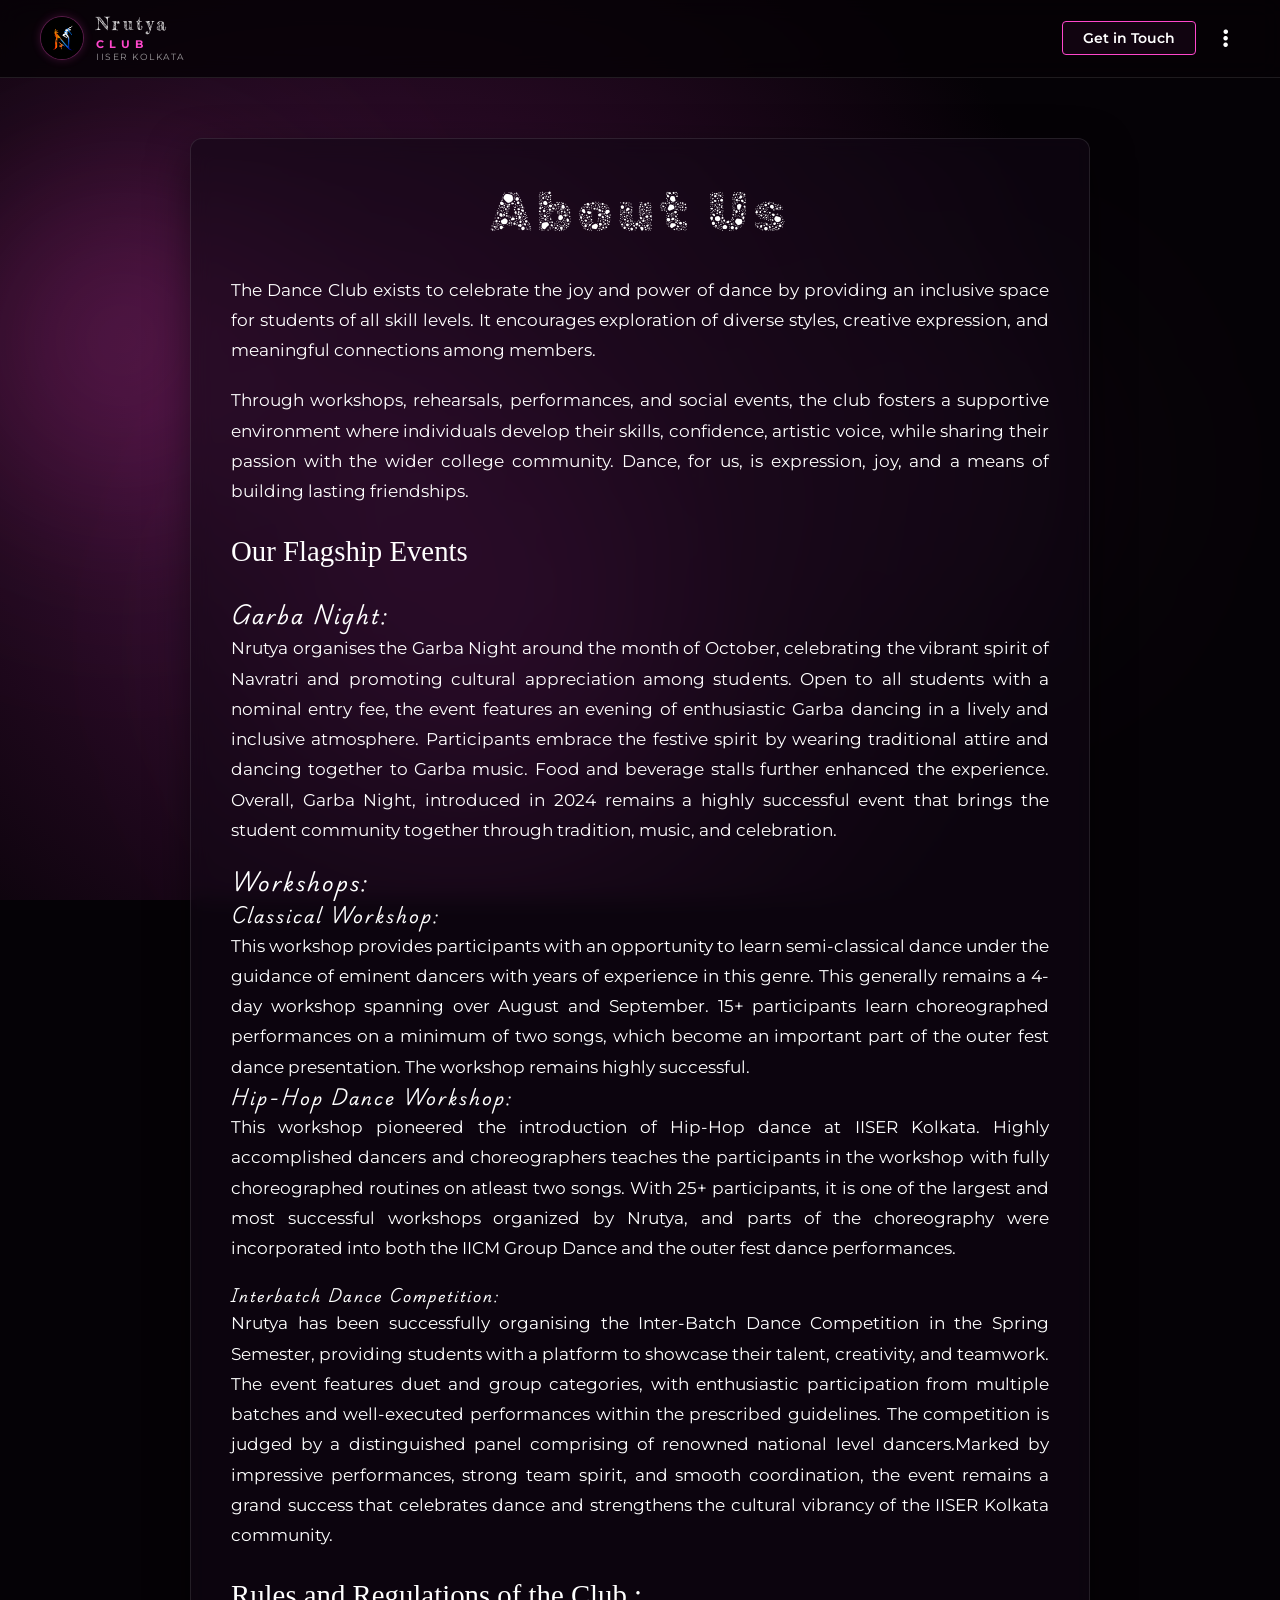
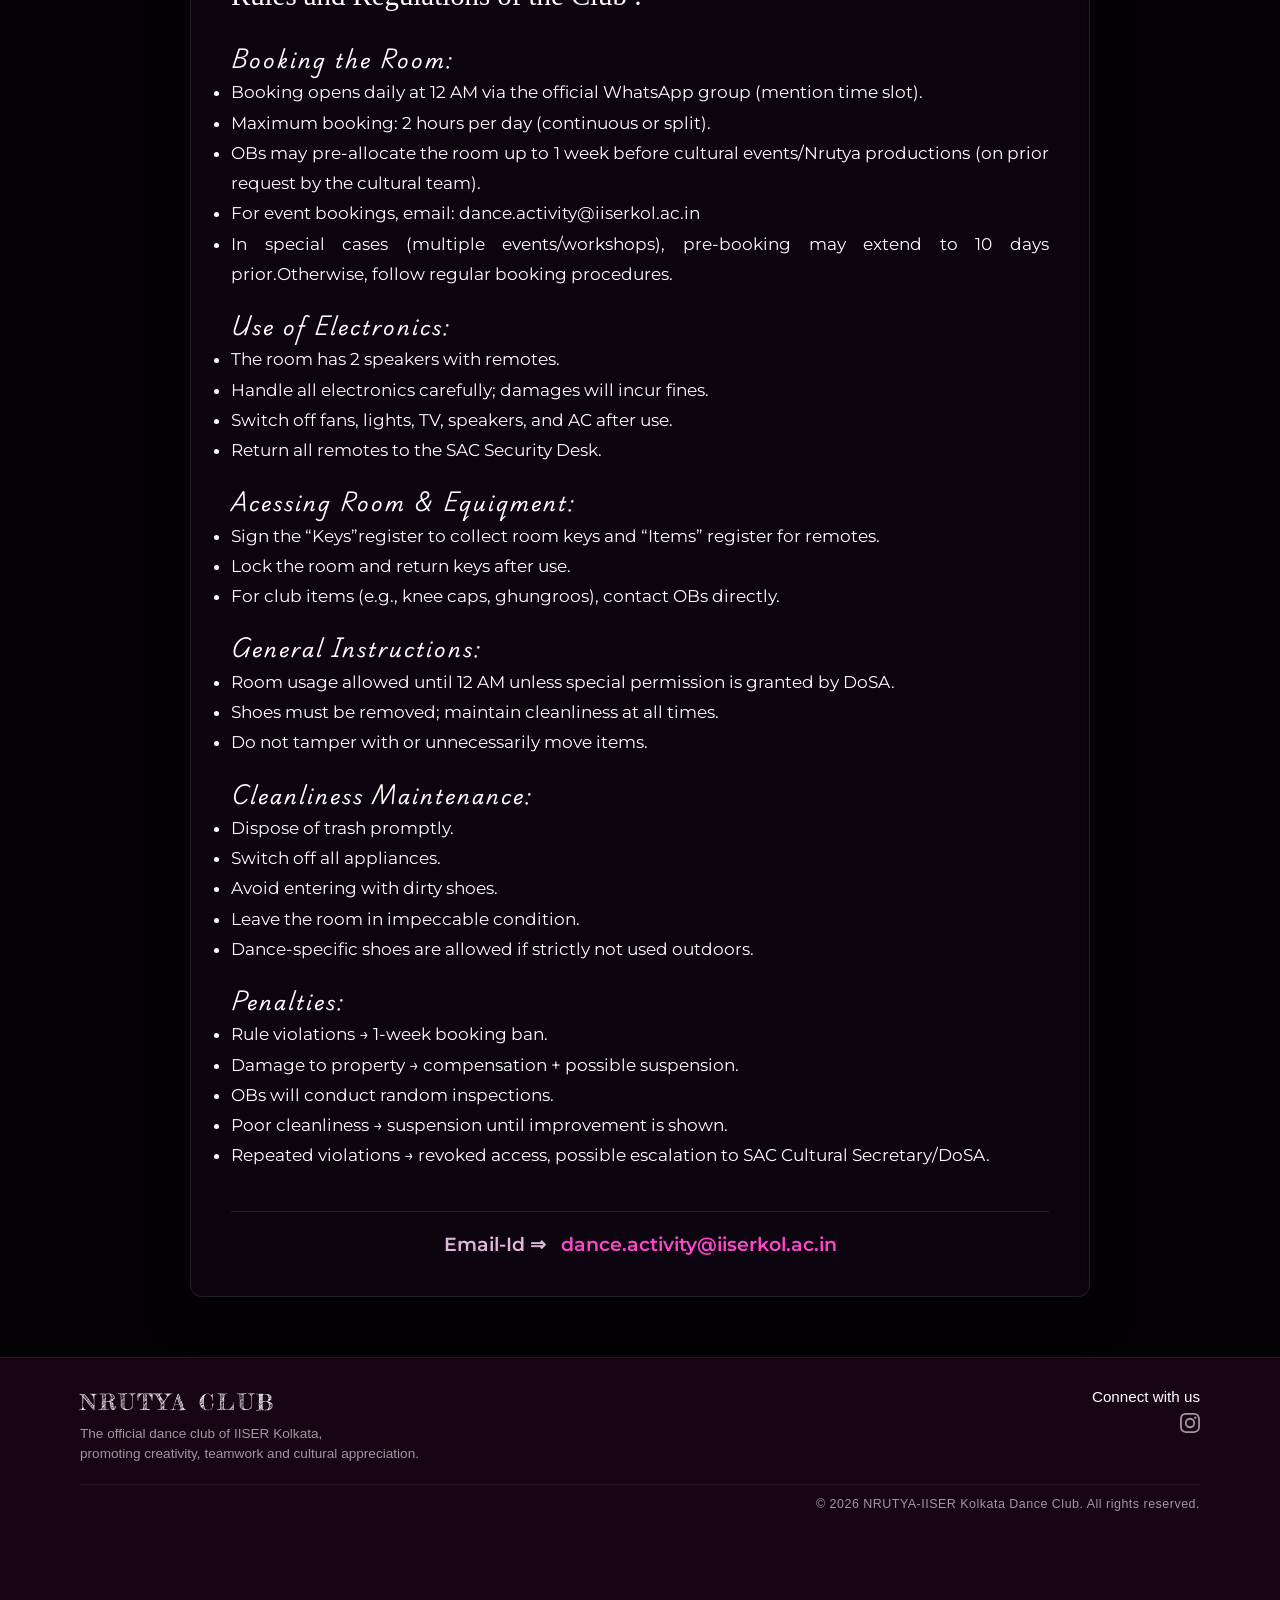
==== frontend_root/pages/about.html @ d98ca93d "Add files via upload" ====
<!DOCTYPE html>
<html lang="en">
<head>
    <meta charset="UTF-8">
    <meta name="viewport" content="width=device-width, initial-scale=1.0">
    <title>Nrutya Club | IISER Kolkata - About Us</title>
    
    <link rel="preconnect" href="https://fonts.googleapis.com">
    <link rel="preconnect" href="https://fonts.gstatic.com" crossorigin>
    <link href="https://fonts.googleapis.com/css2?family=Black+Ops+One&family=Fredericka+the+Great&family=Pacifico&display=swap" rel="stylesheet">
    <link rel="stylesheet" href="https://cdnjs.cloudflare.com/ajax/libs/font-awesome/6.4.0/css/all.min.css">
    
    <link rel="preconnect" href="https://fonts.googleapis.com">
    <link rel="preconnect" href="https://fonts.gstatic.com" crossorigin>
    <link href="https://fonts.googleapis.com/css2?family=Croissant+One&family=Patua+One&family=Rubik+Doodle+Triangles&family=Rubik+Microbe&display=swap" rel="stylesheet">

    <link rel="preconnect" href="https://fonts.googleapis.com">
<link rel="preconnect" href="https://fonts.gstatic.com" crossorigin>
<link href="https://fonts.googleapis.com/css2?family=Croissant+One&family=Lobster+Two:ital,wght@0,400;0,700;1,400;1,700&family=Patua+One&family=Rubik+Doodle+Triangles&family=Rubik+Microbe&display=swap" rel="stylesheet">

<link rel="preconnect" href="https://fonts.googleapis.com">
<link rel="preconnect" href="https://fonts.gstatic.com" crossorigin>
<link href="https://fonts.googleapis.com/css2?family=Croissant+One&family=Lobster+Two:ital,wght@0,400;0,700;1,400;1,700&family=Patua+One&family=Playwrite+NZ:wght@100..400&family=Rubik+Doodle+Triangles&family=Rubik+Microbe&display=swap" rel="stylesheet">
<link rel="stylesheet" href="../style/header.css">
    <link rel="stylesheet" href="../style/footer.css">
    <link rel="stylesheet" href="../style/aboutSty.css">
</head>
<body>
    <div class="smoke-bg-wrapper">
        <div class="smoke-cloud cloud-1"></div>
        <div class="smoke-cloud cloud-2"></div>
        <div class="smoke-cloud cloud-3"></div>
    </div>

    <!-- YOUR ORIGINAL HEADER -->
    <header>
            <div class="logo-area">
                <div class="logo-container">
                    <img src="../images/logo_fin.png" alt="Nrutya Club Logo" id="header-logo-target" onerror="this.style.display='none';">
                    <i class="fa-solid fa-gandhabba fallback-icon"></i> 
                </div>
                <div class="logo-text">
                    <h1>Nrutya</h1>
                    <p>CLUB</p>
                    <span>IISER KOLKATA</span>
                </div>
            </div>
            
            <nav>
                <div class="nav-right-wrapper">
                    <a href="../pages/contact.html" class="btn-get-in-touch">Get in Touch</a>
                    <div class="more-menu-dropdown">
                        <button class="menu-dots-btn" aria-label="Open Navigation Menu">
                            <i class="fa-solid fa-ellipsis-vertical"></i>
                        </button>
                        <ul class="dropdown-content">
                            <li><a href="../index.html"><i class="fa-solid fa-house"></i> Home</a></li>
                        <li><a href="../pages/event.html"><i class="fa-solid fa-wand-magic-sparkles"></i> Events</a></li>
                        <li><a href="../pages/calendar.html"><i class="fa-solid fa-calendar-days"></i> Event Calendar</a></li>
                        <li><a href="../pages/gallery.html"><i class="fa-solid fa-images"></i> Gallery</a></li>
                        <li><a href="../pages/performances.html"><i class="fa-solid fa-play"></i> Performances</a></li>
                        <li><a href="../pages/people.html"><i class="fa-solid fa-users"></i> People</a></li>
                        <li><a href="../pages/inventory.html" ><i class="fa-regular fa-box-open"></i> Inventory</a></li>
                        <li><a href="../pages/about.html" class="active"><i class="fa-solid fa-circle-info"></i> About us</a></li>
                        <li><a href="../pages/announcements.html"><i class="fa-solid fa-bullhorn"></i> Announcements</a></li>
                        <li><a href="../pages/achievements.html"><i class="fa-solid fa-trophy"></i> Achievements</a></li>
                        
                        </ul>
                    </div>
                </div>
            </nav>
        </header>

    <!-- ADDED: NEW ABOUT US SECTION (Matching Layout Image) -->
    <main class="about-us-container">
        <h2 class="about-title">About Us</h2>
        <div class="about-content">
            <p>The Dance Club exists to celebrate the joy and power of dance by providing an inclusive space for students of all skill levels. It encourages exploration of diverse styles, creative expression, and meaningful connections among members.</p>
            <p>Through workshops, rehearsals, performances, and social events, the club fosters a supportive environment where individuals develop their skills, confidence, artistic voice, while sharing their passion with the wider college community. Dance, for us, is expression, joy, and a means of building lasting friendships.</p>
        </break>
        <h2 style="font-family: Croissant One serif;font-weight: 400;font-style: normal;font-size:1.8rem">Our Flagship Events</h2>
            <p>
                <h3 style="font-family: Playwrite NZ, cursive;font-optical-sizing: auto;;font-style: normal;letter-spacing: 2px;">Garba Night:</h3>
                Nrutya organises the Garba Night around the month of October, celebrating the vibrant spirit of Navratri and promoting 
                cultural appreciation among students. Open to all students with a nominal entry fee, the event features an evening of enthusiastic Garba dancing in a lively and 
                inclusive atmosphere. Participants embrace the festive spirit by wearing traditional attire and dancing together to Garba music. Food and beverage stalls further enhanced the experience. Overall, 
                Garba Night, introduced in 2024 remains a highly successful event that brings the student community together through tradition, music, and celebration.
            </p>
            <p>
                <h3 style="font-family: Playwrite NZ, cursive;font-optical-sizing: auto;;font-style: normal;letter-spacing: 2px;">Workshops:</h3>
                <h4 style="font-family: Playwrite NZ, cursive;font-optical-sizing: auto;;font-style: normal;letter-spacing: 2px;">Classical Workshop:</h4>This workshop provides participants with an opportunity to learn semi-classical dance under the guidance of eminent dancers with years of experience in this genre. This generally remains a 4-day workshop spanning over August and September. 15+ participants learn choreographed 
                performances on a minimum of two songs, which become an important part of the outer fest dance presentation. The workshop remains highly successful.
                <h4 style="font-family: Playwrite NZ, cursive;font-optical-sizing: auto;;font-style: normal;letter-spacing: 2px;">Hip-Hop Dance Workshop:</h4>This workshop pioneered the introduction of Hip-Hop dance at IISER Kolkata. Highly accomplished dancers and choreographers teaches the participants in the workshop with fully choreographed routines on atleast two songs. With 25+ participants, it is one of the largest and 
                most successful workshops organized by Nrutya, and parts of the choreography were incorporated into both the IICM Group Dance and the outer fest dance performances.
            </p>
            <p>
                <h5 style="font-family: Playwrite NZ, cursive;font-optical-sizing: auto;;font-style: normal;letter-spacing: 2px;">Interbatch Dance Competition:</h3>
                Nrutya has been successfully organising the Inter-Batch Dance Competition in the Spring Semester, providing students with a platform to showcase their talent, creativity, and teamwork. 
                The event features duet and group categories, with enthusiastic participation from multiple batches and well-executed performances within the prescribed guidelines.
                The competition is judged by a distinguished panel comprising of renowned national level dancers.Marked by impressive performances, strong team spirit, and smooth coordination, the event remains a grand success that celebrates dance and strengthens the cultural vibrancy of the IISER Kolkata community.
            </p>
            </break>
        <h2 style="font-family: Croissant One serif;font-weight: 400;font-style: normal;font-size:1.8rem">Rules and Regulations of the Club :</h2>
            <p>
                <h3 style="font-family: Playwrite NZ, cursive;font-optical-sizing: auto;;font-style: normal;letter-spacing: 2px;">Booking the Room:</h3>
                        <ul>
                            <li>Booking opens daily at 12 AM via the official WhatsApp group (mention time slot).</li>
                            <li>Maximum booking: 2 hours per day (continuous or split).</li>
                            <li>OBs may pre-allocate the room up to 1 week before cultural events/Nrutya productions (on prior request by the cultural team).</li>
                            <li>For event bookings, email: dance.activity@iiserkol.ac.in</li>
                            <li>In special cases (multiple events/workshops), pre-booking may extend to 10 days prior.Otherwise, follow regular booking procedures.</li>
                        </ul>
 
            </p>

            <p>
                <h3 style="font-family: Playwrite NZ, cursive;font-optical-sizing: auto;;font-style: normal;letter-spacing: 2px;">Use of Electronics:</h3>
                        <ul>
                            <li>The room has 2 speakers with remotes.</li>
                            <li>Handle all electronics carefully; damages will incur fines.</li>
                            <li>Switch off fans, lights, TV, speakers, and AC after use.</li>
                            <li>Return all remotes to the SAC Security Desk.</li>
                        </ul>

            </p>
            <p>
                <h3 style="font-family: Playwrite NZ, cursive;font-optical-sizing: auto;;font-style: normal;letter-spacing: 2px;">Acessing Room & Equiqment:</h3>
                        <ul>
                            <li>Sign the “Keys”register to collect room keys and “Items” register for remotes.</li>
                            <li>Lock the room and return keys after use.</li>
                            <li>For club items (e.g., knee caps, ghungroos), contact OBs directly.</li>
                        </ul>
 
            </p>
            <p>
                <h3 style="font-family: Playwrite NZ, cursive;font-optical-sizing: auto;;font-style: normal;letter-spacing: 2px;">General Instructions:</h3>
                        <ul>
                            <li>Room usage allowed until 12 AM unless special permission is granted by DoSA.</li>
                            <li>Shoes must be removed; maintain cleanliness at all times.</li>
                            <li>Do not tamper with or unnecessarily move items.</li>
                        </ul>
 
            </p>
            <p>
                <h3 style="font-family: Playwrite NZ, cursive;font-optical-sizing: auto;;font-style: normal;letter-spacing: 2px;">Cleanliness Maintenance:</h3>
                        <ul>
                            <li>Dispose of trash promptly.</li>
                            <li>Switch off all appliances.</li>
                            <li>Avoid entering with dirty shoes.</li>
                            <li>Leave the room in impeccable condition.</li>
                            <li>Dance-specific shoes are allowed if strictly not used outdoors.</li>
                        </ul>
 
            </p>
            <p>
                <h3 style="font-family: Playwrite NZ, cursive;font-optical-sizing: auto;;font-style: normal;letter-spacing: 2px;">Penalties:</h3>
                        <ul>
                            <li>Rule violations → 1-week booking ban.</li>
                            <li>Damage to property → compensation + possible suspension.</li>
                            <li>OBs will conduct random inspections.</li>
                            <li>Poor cleanliness → suspension until improvement is shown.</li>
                            <li>Repeated violations → revoked access, possible escalation to SAC Cultural Secretary/DoSA.</li>
                        </ul>
 
            </p>


        </div>
        
        <!-- The 'mailto:' prefix automatically triggers the user's default mail client (like Gmail) to compose a message -->
        <div class="about-email">
            <span>Email-Id &rArr;</span>
            <a href="mailto:dance.activity@iiserkol.ac.in">dance.activity@iiserkol.ac.in</a>
        </div>
    </main>

    <!-- YOUR ORIGINAL FOOTER -->
    <footer class="nrutya-footer">
            <div class="footer-container">
                <div class="footer-top-row">
                    <div class="footer-info">
                        <h2 class="footer-title">Nrutya Club</h2>
                        <p class="footer-description">
                            The official dance club of IISER Kolkata,<br>
                            promoting creativity, teamwork and cultural appreciation.
                        </p>
                    </div>
                    <div class="footer-socials">
                        <span class="socials-label">Connect with us</span>
                        <div class="social-icons-footer">
                            <a href="https://www.instagram.com/nrutya_iiserk?igsh=MXBpNHg4eHZ2YzVzNQ==" target="_blank" rel="noopener noreferrer" aria-label="Instagram" class="social-icon-link">
                                <svg viewBox="0 0 24 24" fill="currentColor">
                                    <path d="M12 2.163c3.204 0 3.584.012 4.85.07 3.252.148 4.771 1.691 4.919 4.919.058 1.265.069 1.645.069 4.849 0 3.205-.012 3.584-.069 4.849-.149 3.225-1.664 4.771-4.919 4.919-1.266.058-1.644.07-4.85.07-3.204 0-3.584-.012-4.849-.07-3.26-.149-4.771-1.699-4.919-4.92-.058-1.265-.07-1.644-.07-4.849 0-3.204.013-3.583.07-4.849.149-3.227 1.664-4.771 4.919-4.919 1.266-.057 1.645-.069 4.849-.069zM12 0C8.741 0 8.333.014 7.053.072 2.695.272.273 2.69.073 7.051.014 8.333 0 8.741 0 12c0 3.259.014 3.668.072 4.948.2 4.358 2.618 6.78 6.98 6.98 1.281.058 1.689.072 4.948.072 3.259 0 3.668-.014 4.948-.072 4.354-.2 6.782-2.618 6.979-6.98.059-1.28.073-1.689.073-4.948 0-3.259-.014-3.667-.072-4.947-.196-4.354-2.617-6.78-6.979-6.98C15.668.014 15.259 0 12 0zm0 5.838a6.162 6.162 0 100 12.324 6.162 6.162 0 000-12.324zM12 16a4 4 0 110-8 4 4 0 010 8zm6.406-11.845a1.44 1.44 0 100 2.881 1.44 1.44 0 000-2.881z"/>
                                </svg>
                            </a>
                        </div>
                    </div>
                </div>
                <div class="footer-bottom-row">
                    <p class="footer-copyright">
                        &copy; 2026 NRUTYA-IISER Kolkata Dance Club. All rights reserved.
                    </p>
                </div>
            </div>
        </footer>

</body>
</html>
---- frontend_root/style/header.css ----
@import url('https://fonts.googleapis.com/css2?family=Montserrat:wght@300;400;600;700&family=Rock+Salt&display=swap');

:root {
    --bg-dark: #050206;
    --magenta-glow: #bd2b8f;
    --purple-deep: #43103c;
    --navbar-bg: rgba(5, 2, 6, 0.8);
    --dropdown-bg: rgba(18, 8, 20, 0.95);
    --text-primary: #ffffff;
    --text-secondary: #e2b6db;
    --accent-magenta: #ff47cc;
    --border-line: rgba(255, 255, 255, 0.1);
}

* {
    margin: 0;
    padding: 0;
    box-sizing: border-box;
}

body {
    font-family: 'Montserrat', sans-serif;
    background-color: var(--bg-dark);
    color: var(--text-primary);
    min-height: 100vh;
    display: flex;
    flex-direction: column;
    position: relative;
    overflow-x: hidden;
}

/* --- AMBIENT SMOKE BACKGROUND EFFECTS --- */
.smoke-bg-wrapper {
    position: fixed;
    top: 0;
    left: 0;
    width: 100vw;
    height: 100vh;
    z-index: -1;
    overflow: hidden;
    background: radial-gradient(circle at 30% 50%, var(--purple-deep) 0%, var(--bg-dark) 70%);
}

.smoke-cloud {
    position: absolute;
    border-radius: 50%;
    filter: blur(80px);
    opacity: 0.35;
    mix-blend-mode: screen;
}

.cloud-1 {
    width: 500px;
    height: 500px;
    background: radial-gradient(circle, var(--magenta-glow) 0%, transparent 70%);
    top: 10%;
    left: -10%;
    animation: driftOne 22s infinite alternate ease-in-out;
}

.cloud-2 {
    width: 600px;
    height: 600px;
    background: radial-gradient(circle, #831a70 0%, transparent 70%);
    bottom: -5%;
    left: 15%;
    animation: driftTwo 28s infinite alternate ease-in-out;
}

.cloud-3 {
    width: 400px;
    height: 400px;
    background: radial-gradient(circle, var(--purple-deep) 0%, transparent 70%);
    top: 30%;
    right: 10%;
    opacity: 0.25;
    animation: driftOne 18s infinite alternate-reverse ease-in-out;
}

@keyframes driftOne {
    0% { transform: translate(0, 0) scale(1); }
    100% { transform: translate(80px, 40px) scale(1.15); }
}

@keyframes driftTwo {
    0% { transform: translate(0, 0) scale(1.2); opacity: 0.2; }
    100% { transform: translate(-60px, -50px) scale(0.9); opacity: 0.45; }
}

/* --- HEADER & NAVIGATION --- */
header {
    background: var(--navbar-bg);
    backdrop-filter: blur(12px);
    display: flex;
    justify-content: space-between;
    align-items: center;
    padding: 15px 40px;
    border-bottom: 1px solid var(--border-line);
    z-index: 1000;
}

.logo-area {
    display: flex;
    align-items: center;
    gap: 12px;
}

.logo-container {
    width: 44px;
    height: 44px;
    border-radius: 50%;
    display: flex;
    justify-content: center;
    align-items: center;
    overflow: hidden;
    position: relative;
    background: rgba(255, 255, 255, 0.03);
    border: 1px solid rgba(255, 71, 204, 0.3);
    box-shadow: 0 0 10px rgba(255, 71, 204, 0.2);
}

.logo-container img {
    width: 100%;
    height: 100%;
    object-fit: contain;
    z-index: 2;
}

.fallback-icon {
    position: absolute;
    font-size: 1.2rem;
    color: var(--text-secondary);
    z-index: 1;
}

.logo-text h1 {
    font-family: "Fredericka the Great", serif;
  font-weight: 400;
  font-style: normal;
    font-size: 1.1rem;
    letter-spacing: 3px;
    line-height: 1;
    color: var(--text-primary);
}

.logo-text p {
    font-size: 0.7rem;
    letter-spacing: 5px;
    color: var(--accent-magenta);
    font-weight: 700;
    margin-top: 4px;
}

.logo-text span {
    font-size: 0.55rem;
    letter-spacing: 1.5px;
    opacity: 0.6;
    display: block;
}

.nav-right-wrapper {
    display: flex;
    align-items: center;
    gap: 15px;
}

.btn-get-in-touch {
    border: 1px solid var(--accent-magenta);
    padding: 8px 20px;
    border-radius: 4px;
    color: var(--text-primary);
    text-decoration: none;
    font-size: 0.85rem;
    font-weight: 600;
    background: rgba(255, 71, 204, 0.05);
    transition: all 0.3s ease;
}

.btn-get-in-touch:hover {
    background: var(--accent-magenta);
    box-shadow: 0 0 15px var(--accent-magenta);
    color: var(--bg-dark);
}

/* --- DROPDOWN NAVIGATION MENU --- */
.more-menu-dropdown {
    position: relative;
    display: inline-block;
}

.menu-dots-btn {
    background: none;
    border: none;
    color: var(--text-primary);
    font-size: 1.3rem;
    cursor: pointer;
    padding: 8px 12px;
    display: flex;
    align-items: center;
    transition: color 0.3s ease, transform 0.2s ease;
}

.more-menu-dropdown:hover .menu-dots-btn {
    color: var(--accent-magenta);
    transform: scale(1.1);
}

.dropdown-content {
    display: none;
    position: absolute;
    right: 0;
    top: 100%;
    background: var(--dropdown-bg);
    backdrop-filter: blur(16px);
    min-width: 230px;
    box-shadow: 0 10px 30px rgba(0,0,0,0.7), inset 0 0 1px rgba(255,255,255,0.2);
    border-radius: 6px;
    border: 1px solid var(--border-line);
    list-style: none;
    padding: 10px 0;
    margin-top: 5px;
}

.more-menu-dropdown:hover .dropdown-content {
    display: block;
    animation: menuFadeIn 0.25s ease-out forwards;
}

@keyframes menuFadeIn {
    from { opacity: 0; transform: translateY(8px); }
    to { opacity: 1; transform: translateY(0); }
}

.dropdown-content li a {
    color: var(--text-secondary);
    padding: 10px 20px;
    text-decoration: none;
    display: flex;
    align-items: center;
    gap: 12px;
    font-size: 0.85rem;
    font-weight: 600;
    transition: all 0.2s ease;
}

.dropdown-content li a i {
    width: 16px;
    font-size: 0.9rem;
    opacity: 0.7;
    transition: color 0.2s ease;
}

.dropdown-content li a:hover, .dropdown-content li a.active {
    background: rgba(255, 71, 204, 0.1);
    color: var(--text-primary);
    padding-left: 24px;
}

.dropdown-content li a:hover i, .dropdown-content li a.active i {
    color: var(--accent-magenta);
    opacity: 1;
}
@media screen and (max-width: 1024px) {
     .header { padding: 15px 25px; }
}
@media screen and (max-width: 480px) {
     header { padding: 10px 15px; }
            .logo-text h1 { font-size: 0.95rem; }
            .logo-text p { font-size: 0.65rem; letter-spacing: 3px; }
            .btn-get-in-touch { padding: 6px 12px; font-size: 0.75rem; }
            .dropdown-content { position: fixed; left: 15px; right: 15px; width: calc(100vw - 30px); }
}
---- frontend_root/style/footer.css ----
@import url('https://fonts.googleapis.com/css2?family=Montserrat:wght@300;400;600;700&family=Rock+Salt&display=swap');

:root {
    --bg-dark: #050206;
    --magenta-glow: #bd2b8f;
    --purple-deep: #43103c;
    --navbar-bg: rgba(5, 2, 6, 0.8);
    --dropdown-bg: rgba(18, 8, 20, 0.95);
    --text-primary: #ffffff;
    --text-secondary: #e2b6db;
    --accent-magenta: #ff47cc;
    --border-line: rgba(255, 255, 255, 0.1);
}

* {
    margin: 0;
    padding: 0;
    box-sizing: border-box;
}

body {
    font-family: 'Montserrat', sans-serif;
    background-color: var(--bg-dark);
    color: var(--text-primary);
    min-height: 100vh;
    display: flex;
    flex-direction: column;
    position: relative;
    overflow-x: hidden;
}

/* --- AMBIENT SMOKE BACKGROUND EFFECTS --- */
.smoke-bg-wrapper {
    position: fixed;
    top: 0;
    left: 0;
    width: 100vw;
    height: 100vh;
    z-index: -1;
    overflow: hidden;
    background: radial-gradient(circle at 30% 50%, var(--purple-deep) 0%, var(--bg-dark) 70%);
}

.smoke-cloud {
    position: absolute;
    border-radius: 50%;
    filter: blur(80px);
    opacity: 0.35;
    mix-blend-mode: screen;
}

.cloud-1 {
    width: 500px;
    height: 500px;
    background: radial-gradient(circle, var(--magenta-glow) 0%, transparent 70%);
    top: 10%;
    left: -10%;
    animation: driftOne 22s infinite alternate ease-in-out;
}

.cloud-2 {
    width: 600px;
    height: 600px;
    background: radial-gradient(circle, #831a70 0%, transparent 70%);
    bottom: -5%;
    left: 15%;
    animation: driftTwo 28s infinite alternate ease-in-out;
}

.cloud-3 {
    width: 400px;
    height: 400px;
    background: radial-gradient(circle, var(--purple-deep) 0%, transparent 70%);
    top: 30%;
    right: 10%;
    opacity: 0.25;
    animation: driftOne 18s infinite alternate-reverse ease-in-out;
}

@keyframes driftOne {
    0% { transform: translate(0, 0) scale(1); }
    100% { transform: translate(80px, 40px) scale(1.15); }
}

@keyframes driftTwo {
    0% { transform: translate(0, 0) scale(1.2); opacity: 0.2; }
    100% { transform: translate(-60px, -50px) scale(0.9); opacity: 0.45; }
}

.nrutya-footer {
  --bg-color: #170414;        
  --text-main: #ffffff;       
  --text-muted: #a395a1;      
  --accent-pink: #ff2a85;     
  --border-color: #2b1127;    
  
  background-color: var(--bg-color);
  color: var(--text-main);
  font-family: -apple-system, BlinkMacSystemFont, "Segoe UI", Roboto, sans-serif;
  padding: 30px 0 15px 0; /* Reduced padding to make footer overall smaller */
  border-top: 1px solid var(--border-color);
  width: 100%;
  box-sizing: border-box;
}

.nrutya-footer * {
  box-sizing: border-box;
  margin: 0;
  padding: 0;
}

.footer-container {
  width: 100%;
  max-width: 1200px;
  margin: 0 auto;
  padding: 0 40px;
}

.footer-top-row {
  display: flex;
  justify-content: space-between;
  align-items: flex-start;
  padding-bottom: 20px; /* Reduced gap between info and copyright line */
}

.footer-info {
  flex: 1;
  max-width: 600px;
}

.footer-title {
  font-family: "Fredericka the Great", serif;
  font-weight: 400;
  font-style: normal;
  font-size: 1.4rem; /* Scaled down header size */
  letter-spacing: 3px;
  margin-bottom: 8px;
  text-transform: uppercase;
}

.footer-description {
  font-size: 0.85rem; /* Made text description slightly smaller */
  line-height: 1.5;
  color: var(--text-muted);
}

.footer-socials {
  display: flex;
  flex-direction: column;
  align-items: flex-end;
}

.socials-label {
  font-size: 0.95rem; /* Slightly tighter text sizing */
  color: var(--text-main);
  margin-bottom: 8px;
  font-weight: 500;
}

.social-icons {
   display: flex;
  gap: 16px;
}

.social-icon-link {
  color: var(--text-muted);
  width: 20px; /* Snugger icon layout dimensions */
  height: 20px;
  transition: color 0.2s ease, transform 0.2s ease;
  display: inline-block;
}

.social-icon-link:hover {
  color: var(--accent-magenta);
  transform: scale(1.25);
 filter: drop-shadow(0 0 8px var(--accent-magenta));
}

/* Brought copyright statement upside by tightening border padding */
.footer-bottom-row {
  border-top: 1px solid var(--border-color);
  padding-top: 12px; 
  display: flex;
  justify-content: flex-end;
  padding-bottom: 10%; 
}

.footer-copyright {
  font-size: 0.78rem; /* Clean, compact disclaimer layout sizing */
  color: var(--text-muted);
  letter-spacing: 0.5px;
  text-align: right;
}
@media screen and (max-width: 768px) {
     .nrutya-footer { padding: 25px 0 15px 0; }
            .footer-container { padding: 0 24px; }
            .footer-top-row { flex-direction: column; gap: 20px; align-items: flex-start; }
            .footer-socials { align-items: flex-start; }
            .footer-bottom-row { justify-content: center; }
            .footer-copyright { text-align: center; }
        }
---- frontend_root/style/aboutSty.css ----
@import url('https://fonts.googleapis.com/css2?family=Montserrat:wght@300;400;600;700&family=Rock+Salt&display=swap');

    :root {
        --bg-dark: #050206;
        --magenta-glow: #bd2b8f;
        --purple-deep: #43103c;
        --navbar-bg: rgba(5, 2, 6, 0.8);
        --dropdown-bg: rgba(18, 8, 20, 0.95);
        --text-primary: #ffffff;
        --text-secondary: #e2b6db;
        --accent-magenta: #ff47cc;
        --border-line: rgba(255, 255, 255, 0.1);
    }

    * {
        margin: 0;
        padding: 0;
        box-sizing: border-box;
    }

    body {
        font-family: 'Montserrat', sans-serif;
        background-color: var(--bg-dark);
        color: var(--text-primary);
        min-height: 100vh;
        display: flex;
        flex-direction: column;
        position: relative;
        overflow-x: hidden;
    }

    /* --- AMBIENT SMOKE BACKGROUND EFFECTS --- */
    .smoke-bg-wrapper {
        position: fixed;
        top: 0;
        left: 0;
        width: 100vw;
        height: 100vh;
        z-index: -1;
        overflow: hidden;
        background: radial-gradient(circle at 30% 50%, var(--purple-deep) 0%, var(--bg-dark) 70%);
    }

    .smoke-cloud {
        position: absolute;
        border-radius: 50%;
        filter: blur(80px);
        opacity: 0.35;
        mix-blend-mode: screen;
    }

    .cloud-1 {
        width: 500px;
        height: 500px;
        background: radial-gradient(circle, var(--magenta-glow) 0%, transparent 70%);
        top: 10%;
        left: -10%;
        animation: driftOne 22s infinite alternate ease-in-out;
    }

    .cloud-2 {
        width: 600px;
        height: 600px;
        background: radial-gradient(circle, #831a70 0%, transparent 70%);
        bottom: -5%;
        left: 15%;
        animation: driftTwo 28s infinite alternate ease-in-out;
    }

    .cloud-3 {
        width: 400px;
        height: 400px;
        background: radial-gradient(circle, var(--purple-deep) 0%, transparent 70%);
        top: 30%;
        right: 10%;
        opacity: 0.25;
        animation: driftOne 18s infinite alternate-reverse ease-in-out;
    }

    @keyframes driftOne {
        0% { transform: translate(0, 0) scale(1); }
        100% { transform: translate(80px, 40px) scale(1.15); }
    }

    @keyframes driftTwo {
        0% { transform: translate(0, 0) scale(1.2); opacity: 0.2; }
        100% { transform: translate(-60px, -50px) scale(0.9); opacity: 0.45; }
    }

    

    /* --- ADDED: ABOUT US SECTION STYLES --- */
    .about-us-container {
        flex-grow: 1; /* Pushes footer to the bottom */
        width: 100%;
        max-width: 900px;
        margin: 60px auto;
        padding: 40px;
        background: rgba(18, 8, 20, 0.6);
        border: 1px solid var(--border-line);
        border-radius: 12px;
        backdrop-filter: blur(10px);
        z-index: 10;
        box-shadow: 0 15px 40px rgba(0, 0, 0, 0.5);
    }

    .about-title {
        font-family: "Rubik Microbe", system-ui;
        font-weight: 400;
        font-style: normal;
        font-size: 3.5rem;
        text-align: center;
        margin-bottom: 30px;
        letter-spacing: 4px;
    }

    .about-content {
        font-size: 1.05rem;
        line-height: 1.8;
        color: var(--text-primary);
        margin-bottom: 40px;
        text-align: justify;
    }

    .about-content p {
        margin-bottom: 20px;
    }

    .about-email {
        font-size: 1.2rem;
        font-weight: 600;
        color: var(--text-secondary);
        text-align: center;
        padding-top: 20px;
        border-top: 1px solid var(--border-line);
    }

    .about-email a {
        color: var(--accent-magenta);
        text-decoration: none;
        transition: all 0.3s ease;
        margin-left: 10px;
    }

    .about-email a:hover {
        color: var(--text-primary);
        text-shadow: 0 0 12px var(--accent-magenta);
    }
    

    @media (max-width: 768px) {
      .nrutya-footer {
        padding: 25px 0 15px 0;
      }
      
      .footer-container {
        padding: 0 24px;
      }
      
      .footer-top-row {
        flex-direction: column;
        gap: 20px;
        align-items: flex-start;
        padding-bottom: 20px;
      }
      
      .footer-socials {
        align-items: flex-start;
      }
      
      .footer-bottom-row {
        justify-content: center;
      }
      
      .footer-copyright {
        text-align: center;
      }
    }
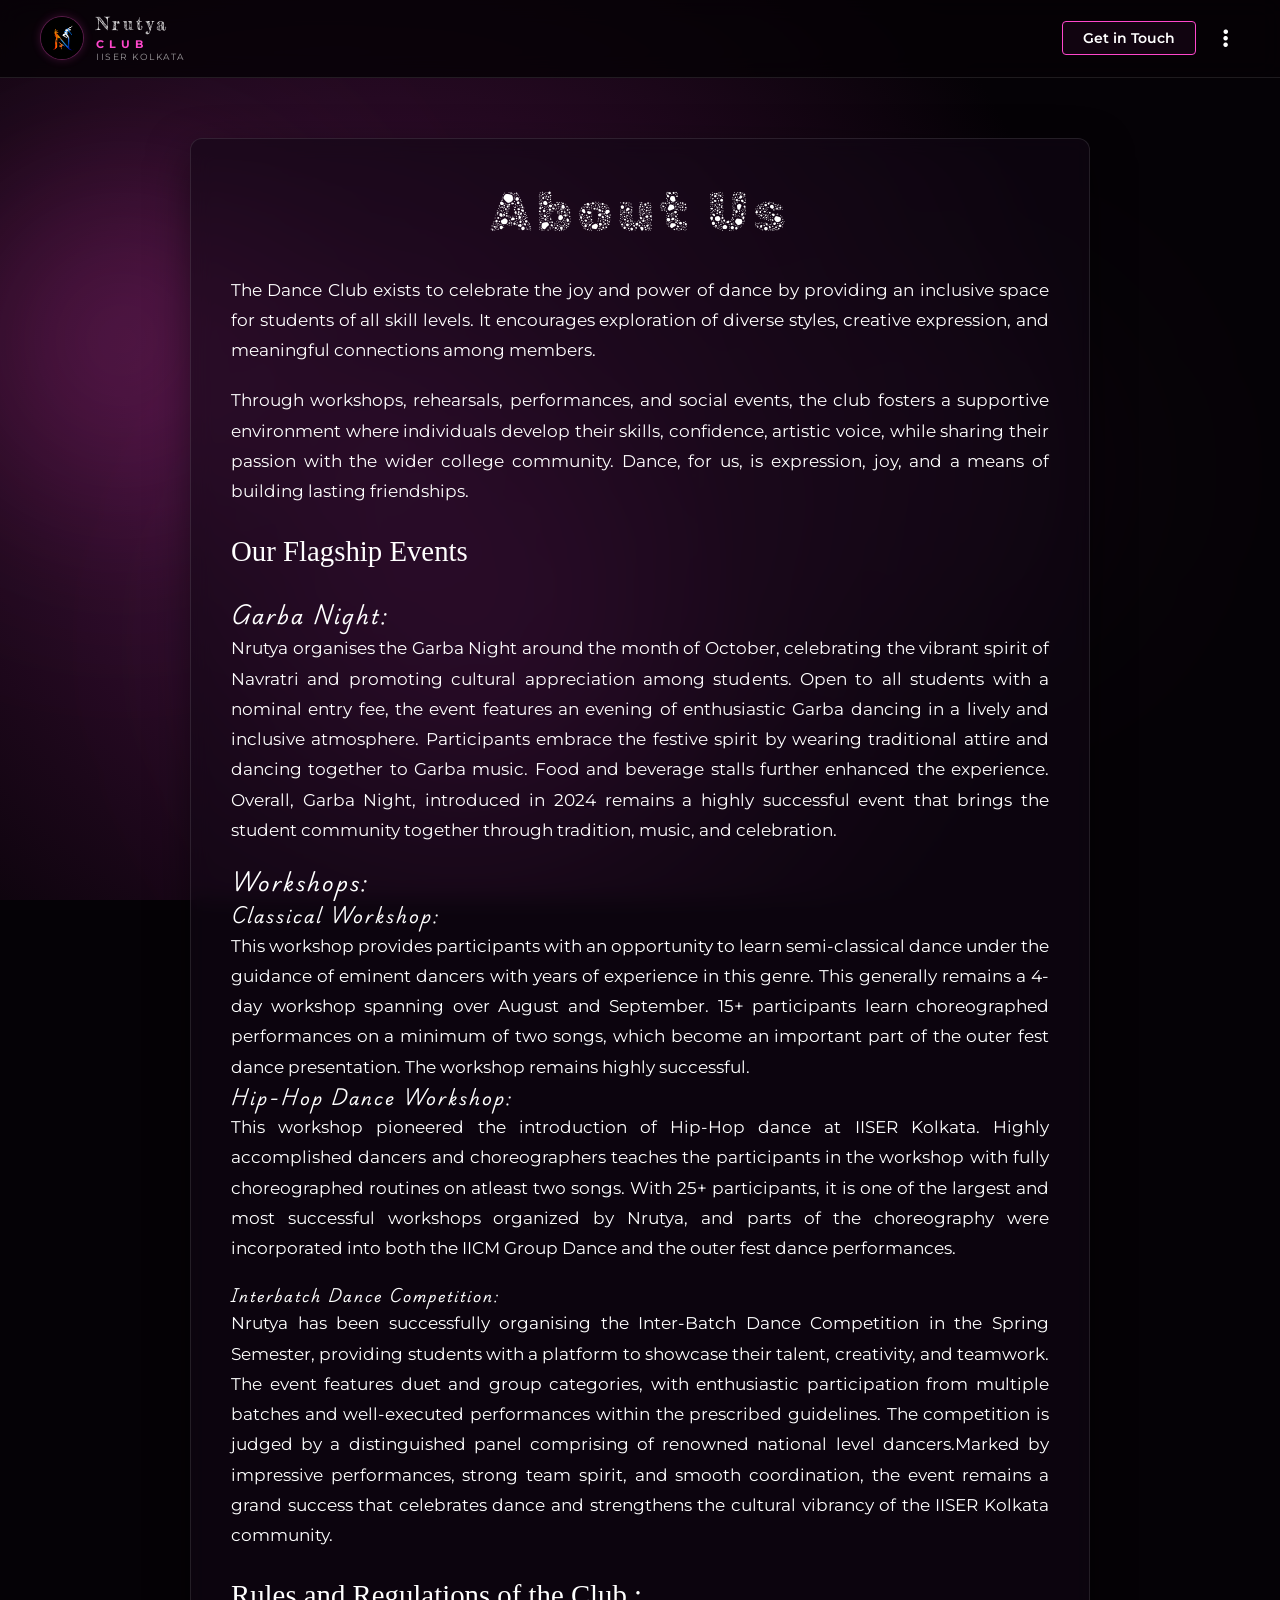
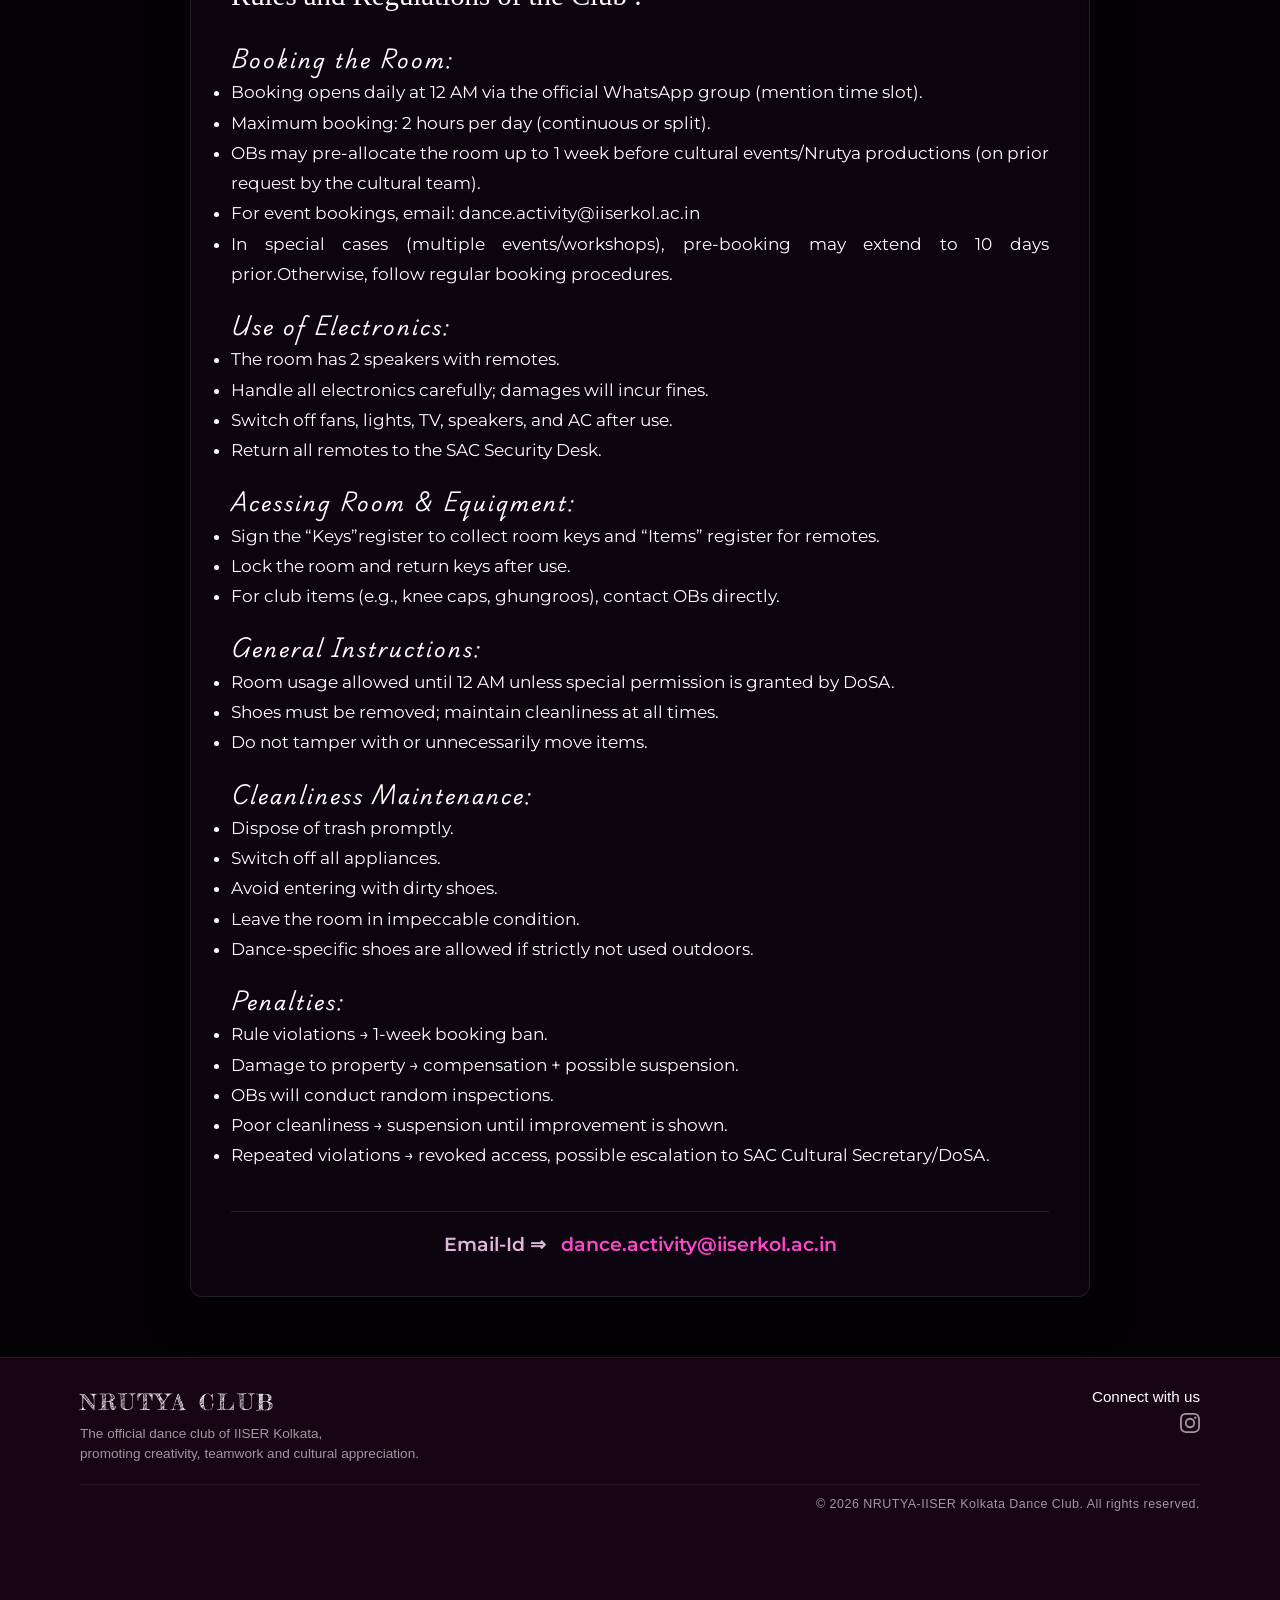
==== commit fd9d643d: "Revise About Us page with new content and layout Updated the About Us page to include detailed infor" ====
--- a/frontend_root/pages/about.html
+++ b/frontend_root/pages/about.html
@@ -34,7 +34,7 @@
 
     <!-- YOUR ORIGINAL HEADER -->
     <header>
-            <div class="logo-area">
+            <a href="index.html" class="logo-area logo-link-full">
                 <div class="logo-container">
                     <img src="../images/logo_fin.png" alt="Nrutya Club Logo" id="header-logo-target" onerror="this.style.display='none';">
                     <i class="fa-solid fa-gandhabba fallback-icon"></i> 
@@ -44,7 +44,7 @@
                     <p>CLUB</p>
                     <span>IISER KOLKATA</span>
                 </div>
-            </div>
+            </a>
             
             <nav>
                 <div class="nav-right-wrapper">
@@ -205,4 +205,4 @@
         </footer>
 
 </body>
-</html>+</html>
--- a/frontend_root/style/header.css
+++ b/frontend_root/style/header.css
@@ -103,6 +103,16 @@
     display: flex;
     align-items: center;
     gap: 12px;
+}
+
+/* Removes default link styling and ensures smooth cursor interaction */
+.logo-link,
+.logo-link-full {
+    text-decoration: none;
+    color: inherit;
+    cursor: pointer;
+    display: flex; /* Keeps the internal items aligned if wrapping the whole area */
+    align-items: center; 
 }
 
 .logo-container {
--- a/frontend_root/style/footer.css
+++ b/frontend_root/style/footer.css
@@ -182,7 +182,7 @@
   padding-top: 12px; 
   display: flex;
   justify-content: flex-end;
-  padding-bottom: 10%; 
+  padding-bottom: 13%; 
 }
 
 .footer-copyright {
@@ -198,4 +198,4 @@
             .footer-socials { align-items: flex-start; }
             .footer-bottom-row { justify-content: center; }
             .footer-copyright { text-align: center; }
-        }+        }
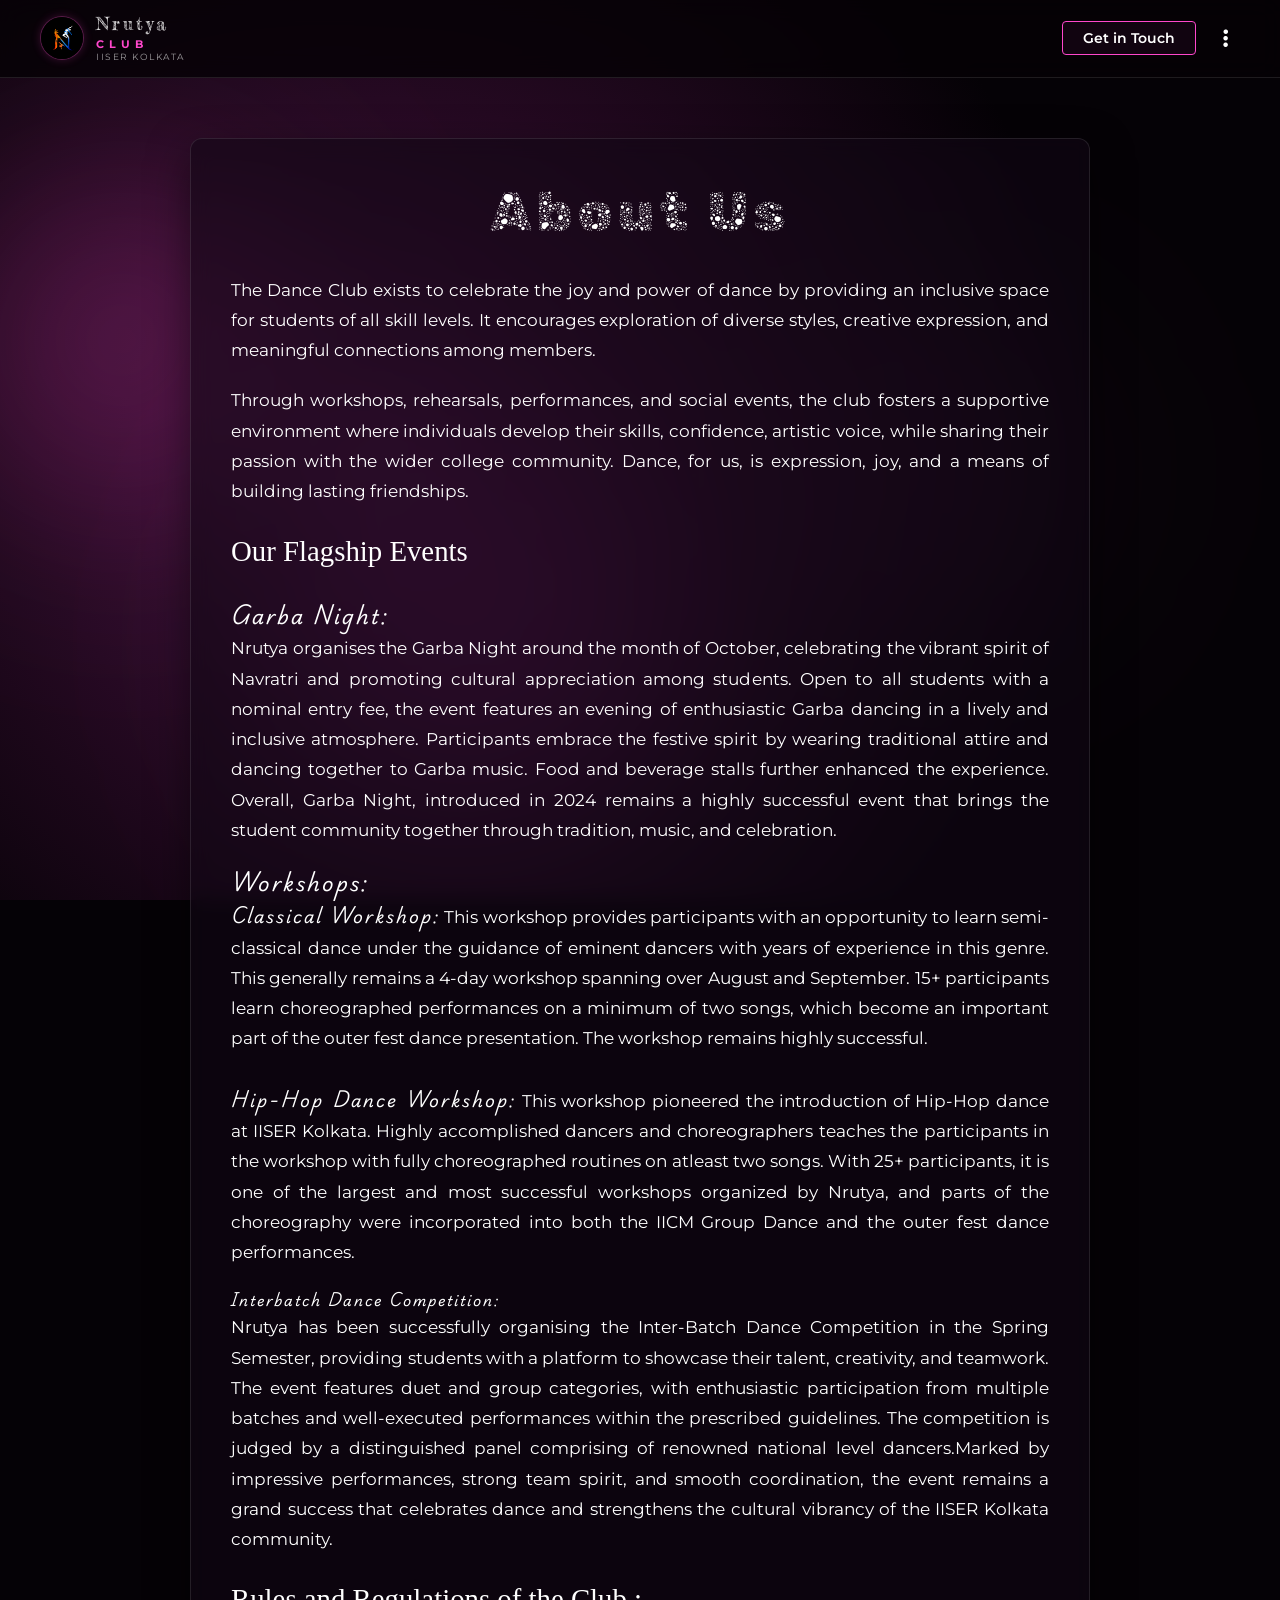
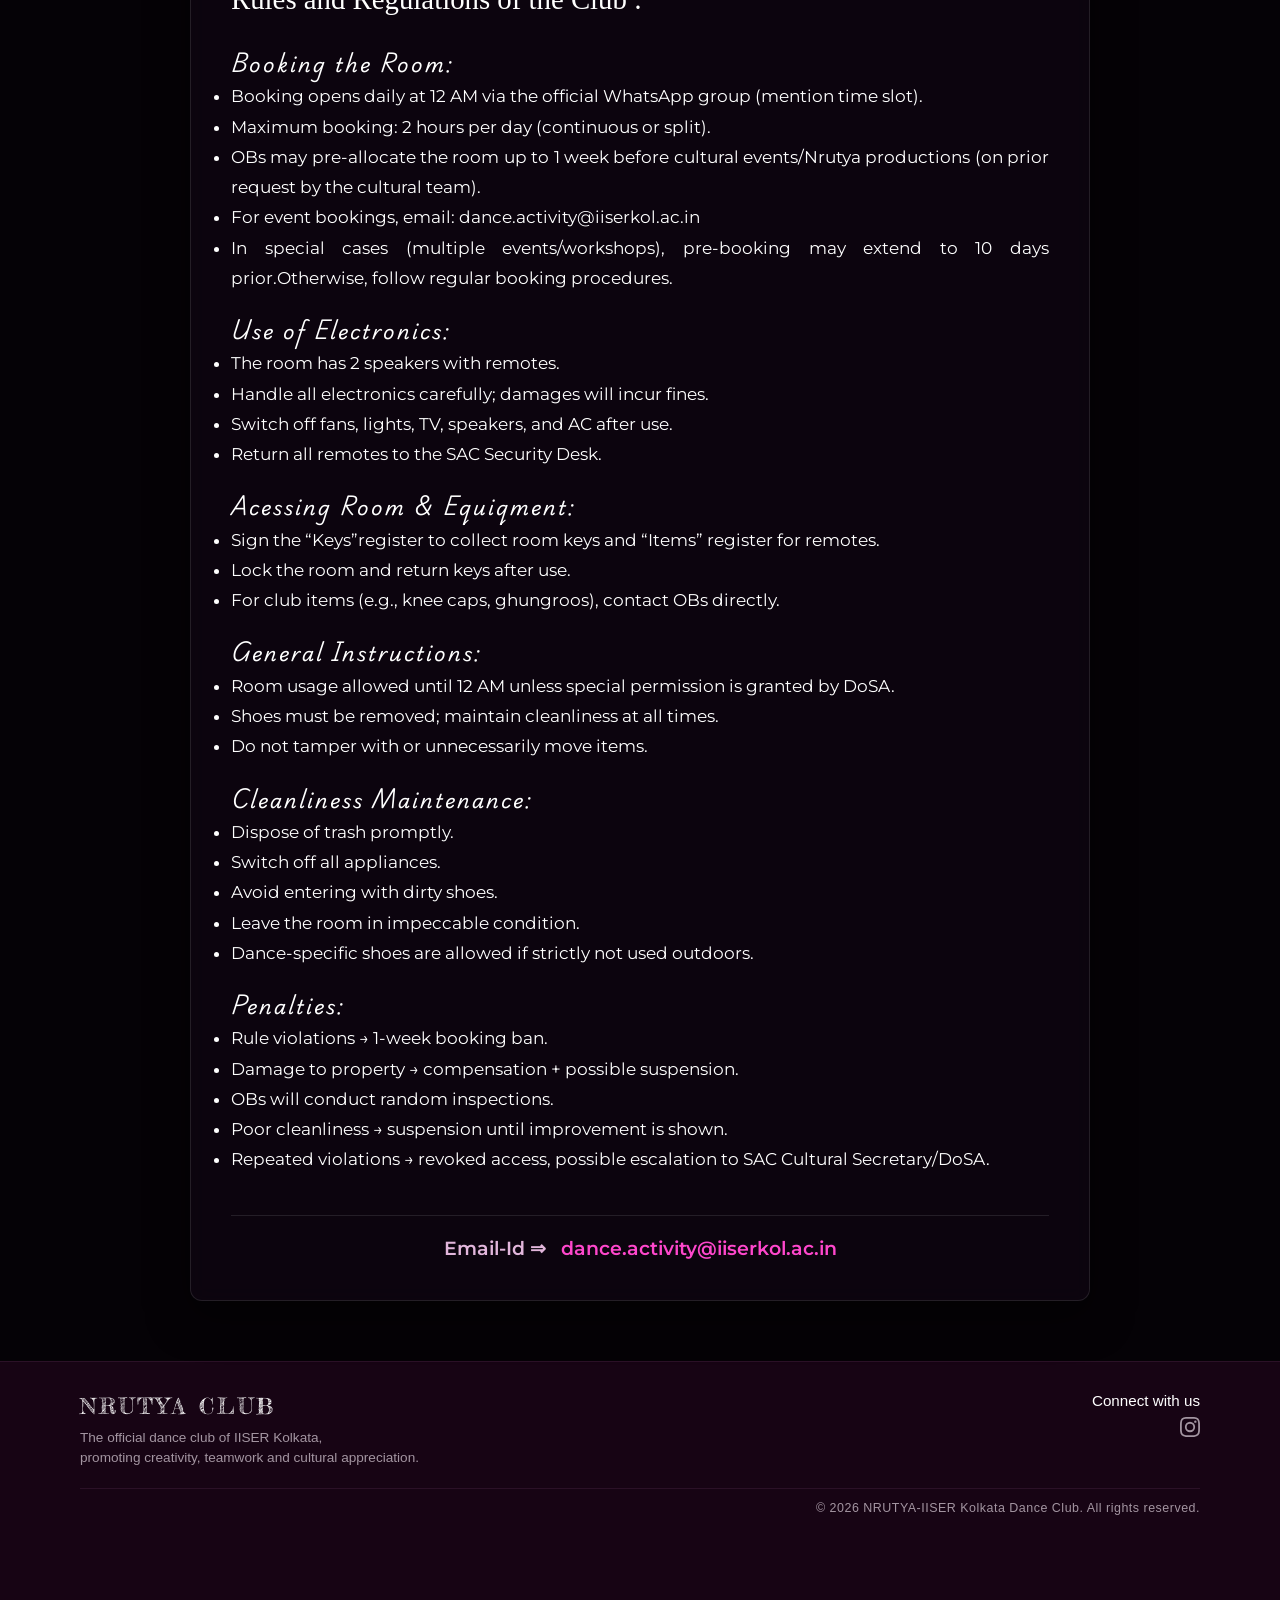
==== commit f698b076: "Enhance about.html with club details and events Added a new 'About Us' section detailing the club's " ====
--- a/frontend_root/pages/about.html
+++ b/frontend_root/pages/about.html
@@ -34,7 +34,7 @@
 
     <!-- YOUR ORIGINAL HEADER -->
     <header>
-            <a href="index.html" class="logo-area logo-link-full">
+            <a href="../index.html" class="logo-area logo-link-full">
                 <div class="logo-container">
                     <img src="../images/logo_fin.png" alt="Nrutya Club Logo" id="header-logo-target" onerror="this.style.display='none';">
                     <i class="fa-solid fa-gandhabba fallback-icon"></i> 
@@ -88,9 +88,10 @@
             </p>
             <p>
                 <h3 style="font-family: Playwrite NZ, cursive;font-optical-sizing: auto;;font-style: normal;letter-spacing: 2px;">Workshops:</h3>
-                <h4 style="font-family: Playwrite NZ, cursive;font-optical-sizing: auto;;font-style: normal;letter-spacing: 2px;">Classical Workshop:</h4>This workshop provides participants with an opportunity to learn semi-classical dance under the guidance of eminent dancers with years of experience in this genre. This generally remains a 4-day workshop spanning over August and September. 15+ participants learn choreographed 
+                <h4 style="display: inline; font-family: Playwrite NZ, cursive;font-optical-sizing: auto;;font-style: normal;letter-spacing: 2px;">Classical Workshop:</h4> This workshop provides participants with an opportunity to learn semi-classical dance under the guidance of eminent dancers with years of experience in this genre. This generally remains a 4-day workshop spanning over August and September. 15+ participants learn choreographed 
                 performances on a minimum of two songs, which become an important part of the outer fest dance presentation. The workshop remains highly successful.
-                <h4 style="font-family: Playwrite NZ, cursive;font-optical-sizing: auto;;font-style: normal;letter-spacing: 2px;">Hip-Hop Dance Workshop:</h4>This workshop pioneered the introduction of Hip-Hop dance at IISER Kolkata. Highly accomplished dancers and choreographers teaches the participants in the workshop with fully choreographed routines on atleast two songs. With 25+ participants, it is one of the largest and 
+                <br><br>
+                <h4 style="display: inline; font-family: Playwrite NZ, cursive;font-optical-sizing: auto;;font-style: normal;letter-spacing: 2px;">Hip-Hop Dance Workshop:</h4> This workshop pioneered the introduction of Hip-Hop dance at IISER Kolkata. Highly accomplished dancers and choreographers teaches the participants in the workshop with fully choreographed routines on atleast two songs. With 25+ participants, it is one of the largest and 
                 most successful workshops organized by Nrutya, and parts of the choreography were incorporated into both the IICM Group Dance and the outer fest dance performances.
             </p>
             <p>
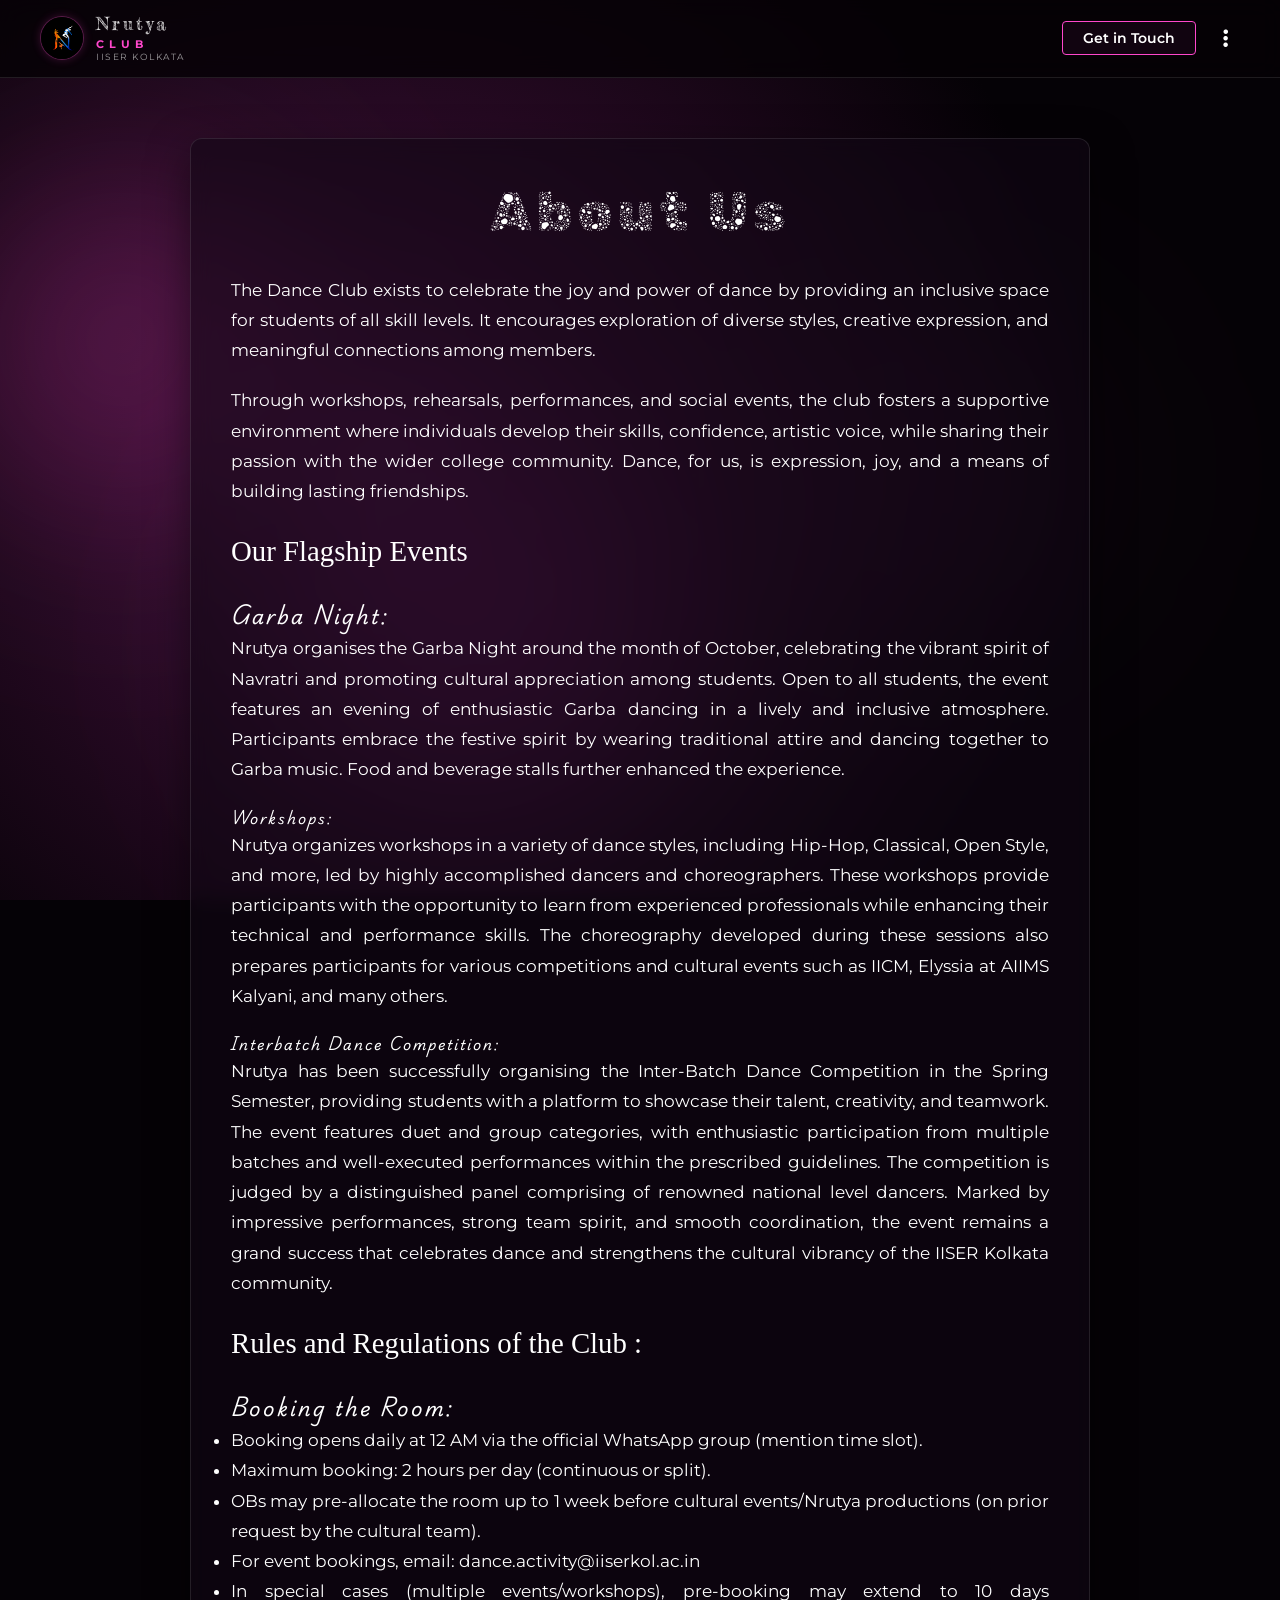
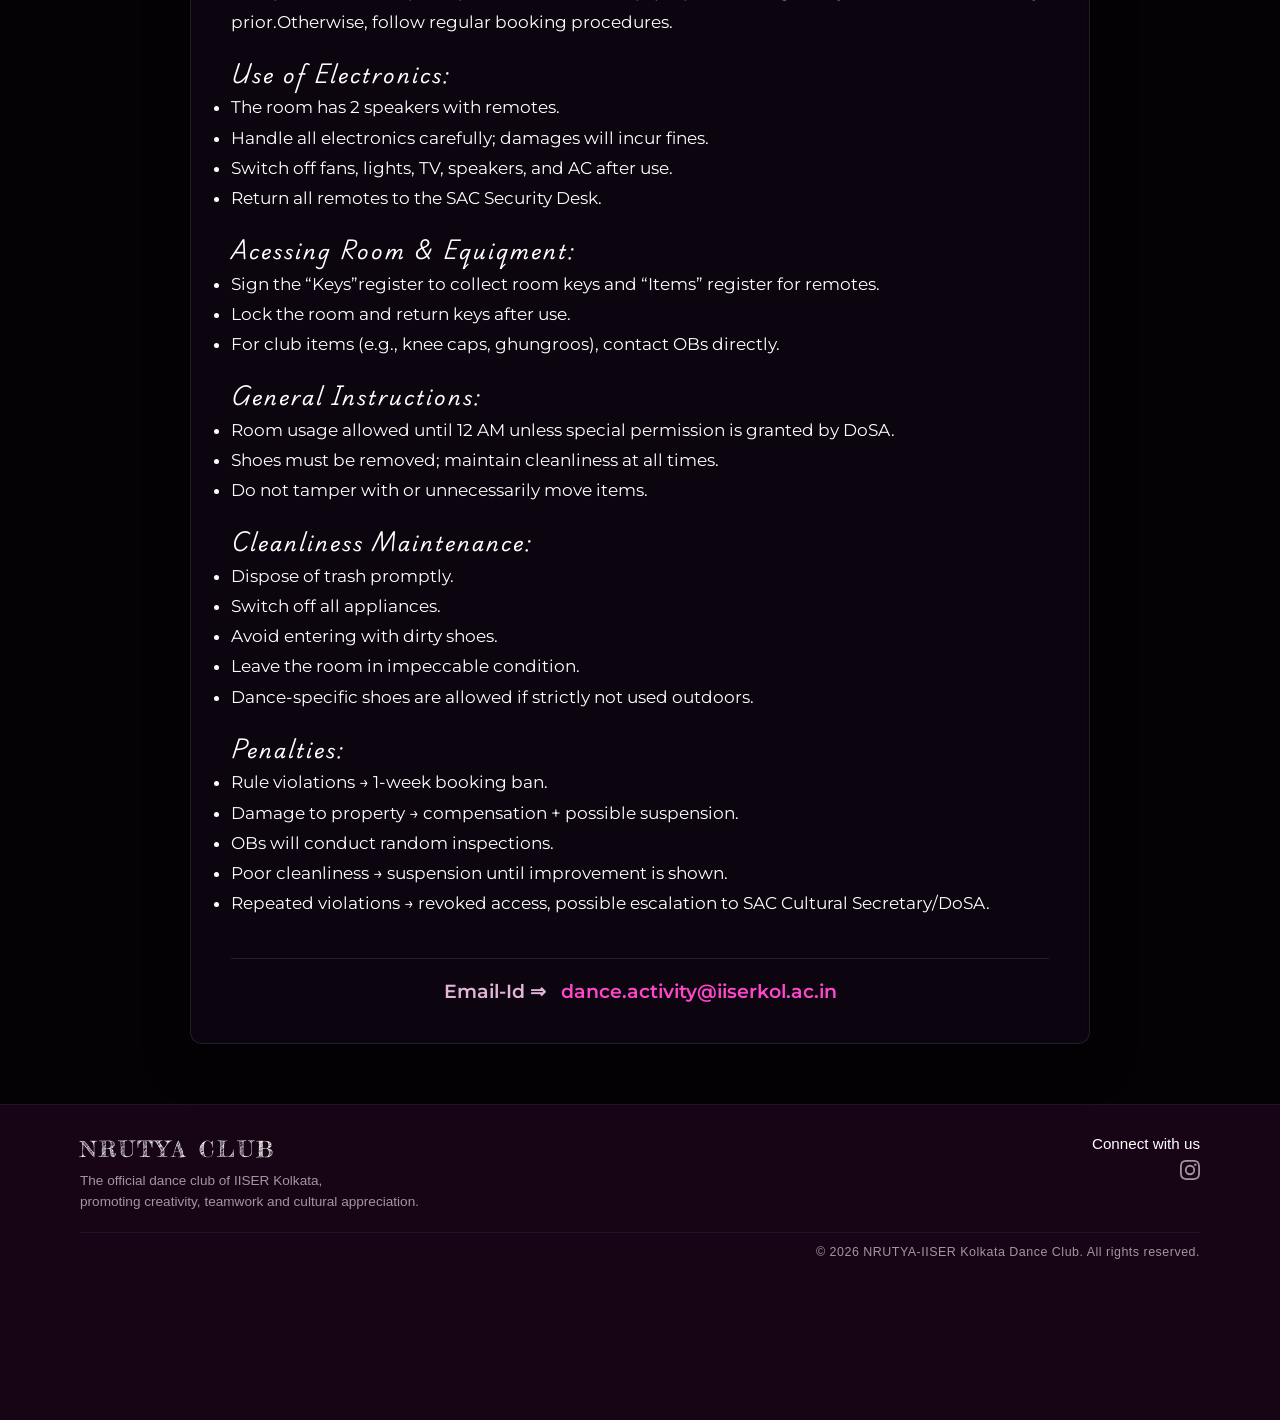
==== commit cf3a1d36: "Update about.html" ====
--- a/frontend_root/pages/about.html
+++ b/frontend_root/pages/about.html
@@ -82,23 +82,19 @@
             <p>
                 <h3 style="font-family: Playwrite NZ, cursive;font-optical-sizing: auto;;font-style: normal;letter-spacing: 2px;">Garba Night:</h3>
                 Nrutya organises the Garba Night around the month of October, celebrating the vibrant spirit of Navratri and promoting 
-                cultural appreciation among students. Open to all students with a nominal entry fee, the event features an evening of enthusiastic Garba dancing in a lively and 
-                inclusive atmosphere. Participants embrace the festive spirit by wearing traditional attire and dancing together to Garba music. Food and beverage stalls further enhanced the experience. Overall, 
-                Garba Night, introduced in 2024 remains a highly successful event that brings the student community together through tradition, music, and celebration.
-            </p>
-            <p>
-                <h3 style="font-family: Playwrite NZ, cursive;font-optical-sizing: auto;;font-style: normal;letter-spacing: 2px;">Workshops:</h3>
-                <h4 style="display: inline; font-family: Playwrite NZ, cursive;font-optical-sizing: auto;;font-style: normal;letter-spacing: 2px;">Classical Workshop:</h4> This workshop provides participants with an opportunity to learn semi-classical dance under the guidance of eminent dancers with years of experience in this genre. This generally remains a 4-day workshop spanning over August and September. 15+ participants learn choreographed 
-                performances on a minimum of two songs, which become an important part of the outer fest dance presentation. The workshop remains highly successful.
-                <br><br>
-                <h4 style="display: inline; font-family: Playwrite NZ, cursive;font-optical-sizing: auto;;font-style: normal;letter-spacing: 2px;">Hip-Hop Dance Workshop:</h4> This workshop pioneered the introduction of Hip-Hop dance at IISER Kolkata. Highly accomplished dancers and choreographers teaches the participants in the workshop with fully choreographed routines on atleast two songs. With 25+ participants, it is one of the largest and 
-                most successful workshops organized by Nrutya, and parts of the choreography were incorporated into both the IICM Group Dance and the outer fest dance performances.
+                cultural appreciation among students. Open to all students, the event features an evening of enthusiastic Garba dancing in a lively and 
+                inclusive atmosphere. Participants embrace the festive spirit by wearing traditional attire and dancing together to Garba music. Food and beverage stalls further enhanced the experience.
+            </p>
+            <p>
+                <h5 style="font-family: Playwrite NZ, cursive;font-optical-sizing: auto;;font-style: normal;letter-spacing: 2px;">Workshops:</h3>
+                Nrutya organizes workshops in a variety of dance styles, including Hip-Hop, Classical, Open Style, and more, led by highly accomplished dancers and choreographers. These workshops provide participants with the opportunity to learn from experienced professionals while enhancing their technical and performance skills. The choreography developed during these sessions also prepares participants for various competitions and cultural 
+                events such as IICM, Elyssia at AIIMS Kalyani, and many others.
             </p>
             <p>
                 <h5 style="font-family: Playwrite NZ, cursive;font-optical-sizing: auto;;font-style: normal;letter-spacing: 2px;">Interbatch Dance Competition:</h3>
                 Nrutya has been successfully organising the Inter-Batch Dance Competition in the Spring Semester, providing students with a platform to showcase their talent, creativity, and teamwork. 
                 The event features duet and group categories, with enthusiastic participation from multiple batches and well-executed performances within the prescribed guidelines.
-                The competition is judged by a distinguished panel comprising of renowned national level dancers.Marked by impressive performances, strong team spirit, and smooth coordination, the event remains a grand success that celebrates dance and strengthens the cultural vibrancy of the IISER Kolkata community.
+                The competition is judged by a distinguished panel comprising of renowned national level dancers. Marked by impressive performances, strong team spirit, and smooth coordination, the event remains a grand success that celebrates dance and strengthens the cultural vibrancy of the IISER Kolkata community.
             </p>
             </break>
         <h2 style="font-family: Croissant One serif;font-weight: 400;font-style: normal;font-size:1.8rem">Rules and Regulations of the Club :</h2>
